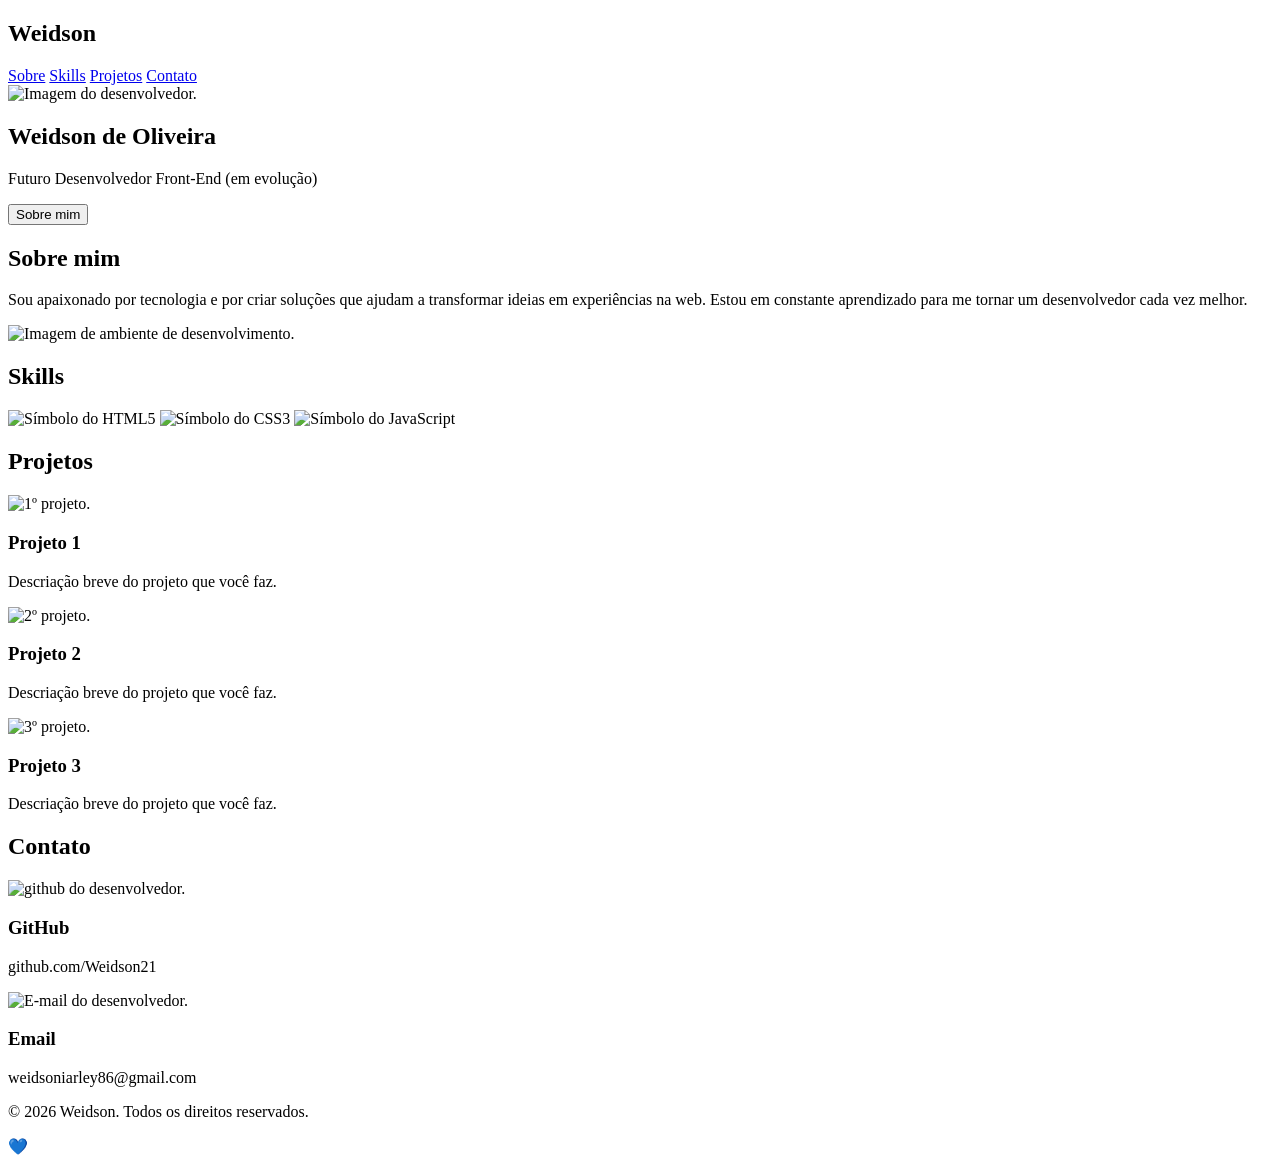
==== HTML5 e CSS3/Projetos Pessoais/portifolio-weidson/index.html @ 4fd33bdf "feat: documento em html criado." ====
<!DOCTYPE html>
<html lang="pt-br">
<head>
    <meta charset="UTF-8">
    <meta name="viewport" content="width=device-width, initial-scale=1.0">
    <title>Portifólio Weidson</title>
</head>
<body>
    <header>
        <section>
            <h1>Weidson</h1>

            <div class="navegation-bar">
                <a href="#">Sobre</a>
                <a href="#">Skills</a>
                <a href="#">Projetos</a>
                <a href="#">Contato</a>    
            </div>
        </section>
        <section>
            <img src="#" alt="Imagem do desenvolvedor.">
            <h1>Weidson de Oliveira</h1>
            <p>Futuro Desenvolvedor Front-End (em evolução)</p>
            <button type="button">Sobre mim</button>
        </section>
    </header>

    <main>
        <section>
            <h2>Sobre mim</h2>
            <div></div>
            <p>Sou apaixonado por tecnologia e por criar soluções que ajudam a transformar ideias em experiências na web. Estou em constante aprendizado para me tornar um desenvolvedor cada vez melhor.</p>
            <img src="#" alt="Imagem de ambiente de desenvolvimento.">
        </section>

        <section>
            <h2>Skills</h2>
            <div></div>
            <img src="#" alt="Símbolo do HTML5">
            <img src="#" alt="Símbolo do CSS3">
            <img src="#" alt="Símbolo do JavaScript">
        </section>

        <section>
            <h2>Projetos</h2>
            <div></div>
            <div class="projetos">
                <img src="#" alt="1º projeto.">
                <h3>Projeto 1</h3>
                <p>Descriação breve do projeto que você faz.</p>
            </div>
            <div class="projetos">
                <img src="#" alt="2º projeto.">
                <h3>Projeto 2</h3>
                <p>Descriação breve do projeto que você faz.</p>
            </div>
            <div class="projetos">
                <img src="#" alt="3º projeto.">
                <h3>Projeto 3</h3>
                <p>Descriação breve do projeto que você faz.</p>
            </div>
        </section>
    </main>

    <footer>
        <section>
            <h2>Contato</h2>
            <div></div>
            <div class="redes">
                <img src="#" alt="github do desenvolvedor.">
                <h3>GitHub</h3>
                <p>github.com/Weidson21</p>
            </div>
            <div class="redes">
                <img src="#" alt="E-mail do desenvolvedor.">
                <h3>Email</h3>
                <p>weidsoniarley86@gmail.com</p>
            </div>
        </section>
        <section>
            <p>© 2026 Weidson. Todos os direitos reservados.</p>
            <span>💙</span>
        </section>
    </footer>
</body>
</html>
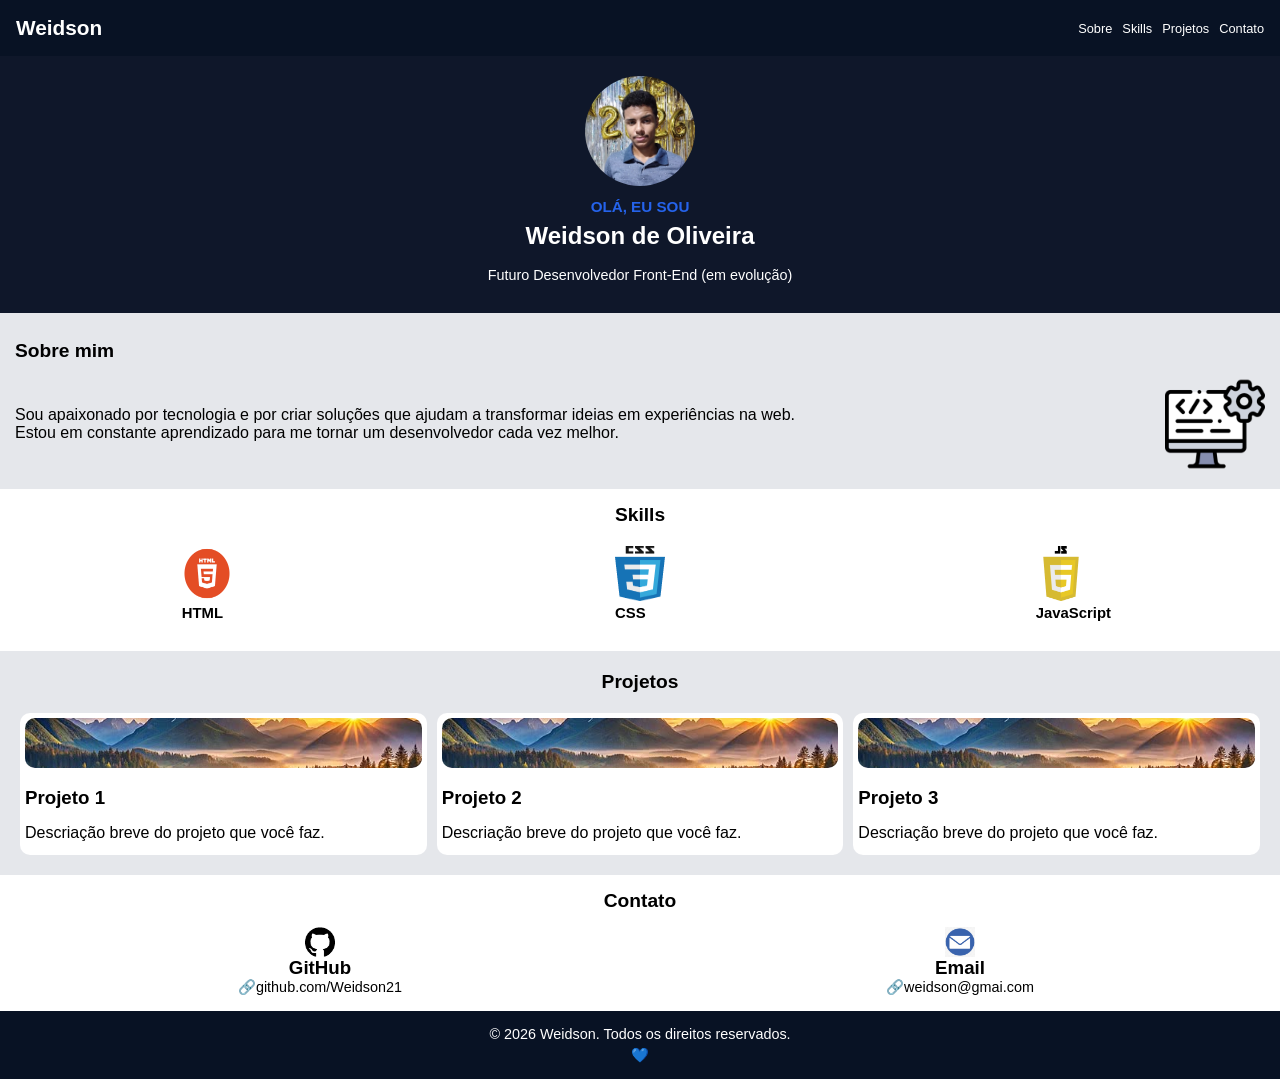
==== commit a38133d9: "feat: primeira versão criada para mobile first." ====
--- a/HTML5 e CSS3/Projetos Pessoais/portifolio-weidson/index.html
+++ b/HTML5 e CSS3/Projetos Pessoais/portifolio-weidson/index.html
@@ -4,58 +4,59 @@
     <meta charset="UTF-8">
     <meta name="viewport" content="width=device-width, initial-scale=1.0">
     <title>Portifólio Weidson</title>
+    <link rel="stylesheet" href="style.css">
 </head>
 <body>
     <header>
-        <section>
+        <section class="navagation-section">
             <h1>Weidson</h1>
 
-            <div class="navegation-bar">
+            <div class="navagation-bar">
                 <a href="#">Sobre</a>
                 <a href="#">Skills</a>
                 <a href="#">Projetos</a>
                 <a href="#">Contato</a>    
             </div>
         </section>
-        <section>
-            <img src="#" alt="Imagem do desenvolvedor.">
+        <section class="sobre-mim">
+            <img src="imagens/IMG_20260105_050154_207.webp" alt="Imagem do desenvolvedor." class="foto-desenvolvedor">
+            <h2>OLÁ, EU SOU</h2>
             <h1>Weidson de Oliveira</h1>
             <p>Futuro Desenvolvedor Front-End (em evolução)</p>
-            <button type="button">Sobre mim</button>
         </section>
     </header>
 
     <main>
-        <section>
+        <section class="container1">
             <h2>Sobre mim</h2>
-            <div></div>
             <p>Sou apaixonado por tecnologia e por criar soluções que ajudam a transformar ideias em experiências na web. Estou em constante aprendizado para me tornar um desenvolvedor cada vez melhor.</p>
-            <img src="#" alt="Imagem de ambiente de desenvolvimento.">
+            <img src="imagens/desenvolver.png" alt="Imagem de ambiente de desenvolvimento." class="notebook">
         </section>
 
-        <section>
+        <section class="container2">
             <h2>Skills</h2>
-            <div></div>
-            <img src="#" alt="Símbolo do HTML5">
-            <img src="#" alt="Símbolo do CSS3">
-            <img src="#" alt="Símbolo do JavaScript">
+            <div><img src="imagens/html logo.png" alt="Símbolo do HTML5" class="logo-tecnologia">
+            <p>HTML</p></div>
+            <div><img src="imagens/css-logo.png" alt="Símbolo do CSS3" class="logo-tecnologia">
+            <p>CSS</p></div>
+            <div><img src="imagens/js logo.png" alt="Símbolo do JavaScript" class="logo-tecnologia">
+            <p>JavaScript</p></div>
         </section>
 
-        <section>
+        <section class="container3">
             <h2>Projetos</h2>
-            <div></div>
             <div class="projetos">
-                <img src="#" alt="1º projeto.">
+                <img src="imagens/imagem.jpg" alt="1º projeto." class="logo-imagem">
                 <h3>Projeto 1</h3>
                 <p>Descriação breve do projeto que você faz.</p>
             </div>
             <div class="projetos">
-                <img src="#" alt="2º projeto.">
+                <img src="imagens/imagem.jpg" alt="2º projeto." class="logo-imagem">
                 <h3>Projeto 2</h3>
                 <p>Descriação breve do projeto que você faz.</p>
             </div>
             <div class="projetos">
-                <img src="#" alt="3º projeto.">
+                <img src="imagens/imagem.jpg" alt="3º projeto." class="logo-imagem">
                 <h3>Projeto 3</h3>
                 <p>Descriação breve do projeto que você faz.</p>
             </div>
@@ -63,21 +64,23 @@
     </main>
 
     <footer>
-        <section>
+        <section class="container4">
             <h2>Contato</h2>
-            <div></div>
-            <div class="redes">
-                <img src="#" alt="github do desenvolvedor.">
-                <h3>GitHub</h3>
-                <p>github.com/Weidson21</p>
-            </div>
-            <div class="redes">
-                <img src="#" alt="E-mail do desenvolvedor.">
-                <h3>Email</h3>
-                <p>weidsoniarley86@gmail.com</p>
+            <div class="global">
+                <div class="redes">
+                    <img 
+                    src="imagens/logo-github.png" alt="github do desenvolvedor." class="logo-contatos">
+                    <h3>GitHub</h3>
+                    <a href="#">🔗github.com/Weidson21</a>
+                </div>
+                <div class="redes">
+                    <img src="imagens/imagem pgn email.png" alt="E-mail do desenvolvedor." class="logo-contatos">
+                    <h3>Email</h3>
+                    <a href="#">🔗weidson@gmai.com</a>
+                </div>
             </div>
         </section>
-        <section>
+        <section class="container5">
             <p>© 2026 Weidson. Todos os direitos reservados.</p>
             <span>💙</span>
         </section>
--- a/HTML5 e CSS3/Projetos Pessoais/portifolio-weidson/style.css
+++ b/HTML5 e CSS3/Projetos Pessoais/portifolio-weidson/style.css
@@ -0,0 +1,230 @@
+*{
+    margin: 0;
+    padding: 0;
+    box-sizing: border-box;
+    font-family: Arial, Helvetica, sans-serif;
+}
+
+:root {
+    --azul-principal: #2563EB;
+    --azul-escuro: #0F172A;
+    --azul-fundo: #081224;
+    --branco: #FFFFFF;
+    --cinza-claro: #E5E7EB;
+    --cinza-texto: #94A3B8;
+    --card-bg: #F8FAFC;
+}
+
+body{
+    background-color: var(--cinza-claro);
+}
+
+/* Media Query mobile first*/
+
+.navagation-section{
+    background-color: var(--azul-fundo);
+    padding: 1em;
+    display: flex;
+    justify-content: space-between;
+    align-items: center;
+}
+
+.navagation-section h1{
+    color: var(--branco);
+    font-size: 1.3rem;
+}
+
+.navagation-bar{
+    display: flex;
+    gap: 10px;
+}
+
+.navagation-bar a{
+    text-decoration: none;
+    color: var(--branco);
+    font-size: 0.8rem;
+}
+
+.sobre-mim{
+    display: grid;
+    grid-template-columns: 1fr;
+    justify-items: center;
+    background-color: var(--azul-escuro);
+    gap: 7px;
+    padding: 20px;
+}
+.foto-desenvolvedor{
+    width: 110px;
+    height: 110px;
+    border-radius: 50%;
+}
+
+
+.sobre-mim h2{
+    font-size: 0.95rem;
+    color: var(--azul-principal);
+    padding-top: 5px;
+}
+
+.sobre-mim h1{
+    font-size: 1.5rem;
+    color: var(--branco);
+}
+
+.sobre-mim p{
+    font-size: 0.9rem;
+    color: var(--branco);
+    padding: 10px;
+}
+
+.container1{
+    display: grid;
+    grid-template-columns: 1.9fr 1fr;
+    justify-items: end;
+    background-color: var(--cinza-claro);
+    padding: 15px;
+}
+
+.container1 h2{
+    grid-column: 1/-1;
+    font-size: 1.2rem;
+    justify-self: start;
+    padding: 12px 0;
+}
+
+.container1 p{
+    font-size: 1rem;
+    align-self: center;
+}
+
+.notebook{
+    width: 100px;
+    height: 100px;
+}
+
+.container2{
+    display: grid;
+    grid-template-columns: repeat(3, 1fr);
+    justify-items: center;
+    align-items: center;
+    padding: 15px;
+    gap: 0px 50px;
+    background-color:var(--branco);
+}
+
+.container2 div{
+    justify-items: center;
+    padding-bottom: 15px;
+}
+
+.container2 div > p {
+    font-weight: bold;
+    font-size: 0.93rem;
+}
+
+.container2 h2{
+    grid-column: 1/ -1;
+    justify-self: center;
+    padding-bottom: 20px;
+    font-size: 1.2rem;
+}
+
+.logo-tecnologia{
+    width: 50px;
+    height: 55px;
+}
+
+
+.container3{
+    display: grid;
+    grid-template-columns: repeat(3, 1fr);
+    justify-items: center;
+    padding: 20px;
+    background-color: var(--cinza-claro);
+    gap: 0 10px;
+}
+
+.container3 h2{
+    grid-column: 1/-1;
+    padding-bottom: 20px;
+    font-size: 1.2rem;
+}
+
+.container3 .projetos{
+    background-color: var(--branco);
+    height: auto;
+    width: 100%;
+    padding: 5px;
+    border-radius: 10px;
+}
+
+.logo-imagem{
+    width: 100%;
+    height: 50px;
+    object-fit: cover;
+    border-radius: 10px;
+}
+
+.projetos h3{
+    padding: 15px 0;
+}
+
+.projetos p{
+    padding-bottom: 8px;
+    font-size: 1rem;
+}
+
+.container4{
+    display: grid;
+    grid-template-columns: 1fr;
+    background-color: var(--branco);
+    padding: 15px 0;
+}
+
+.container4 h2{
+    grid-column: 1/-1;
+    justify-self: center;
+    font-size: 1.2rem;
+    padding-bottom: 15px;
+}
+
+.container4 .global{
+    display: grid;
+    grid-template-columns: repeat(2, 1fr);
+}
+
+.redes{
+    display: flex;
+    flex-direction: column;
+    justify-content: space-around;
+    align-items: center;
+}
+
+.logo-contatos{
+    width: 30px;
+    height: 30px;
+}
+
+.container4 a{
+    font-size: 0.9rem;
+    text-decoration: none;
+    color: black;
+}
+
+.container5{
+    display: flex;
+    flex-direction: column;
+    align-items: center;
+    gap: 5px;
+    padding: 15px 0;
+    background-color: var(--azul-fundo);
+}
+
+.container5 p{
+    color: var(--branco);
+    font-size: 0.9rem;
+}
+
+.container5 span{
+    font-size: 0.9rem;
+}
